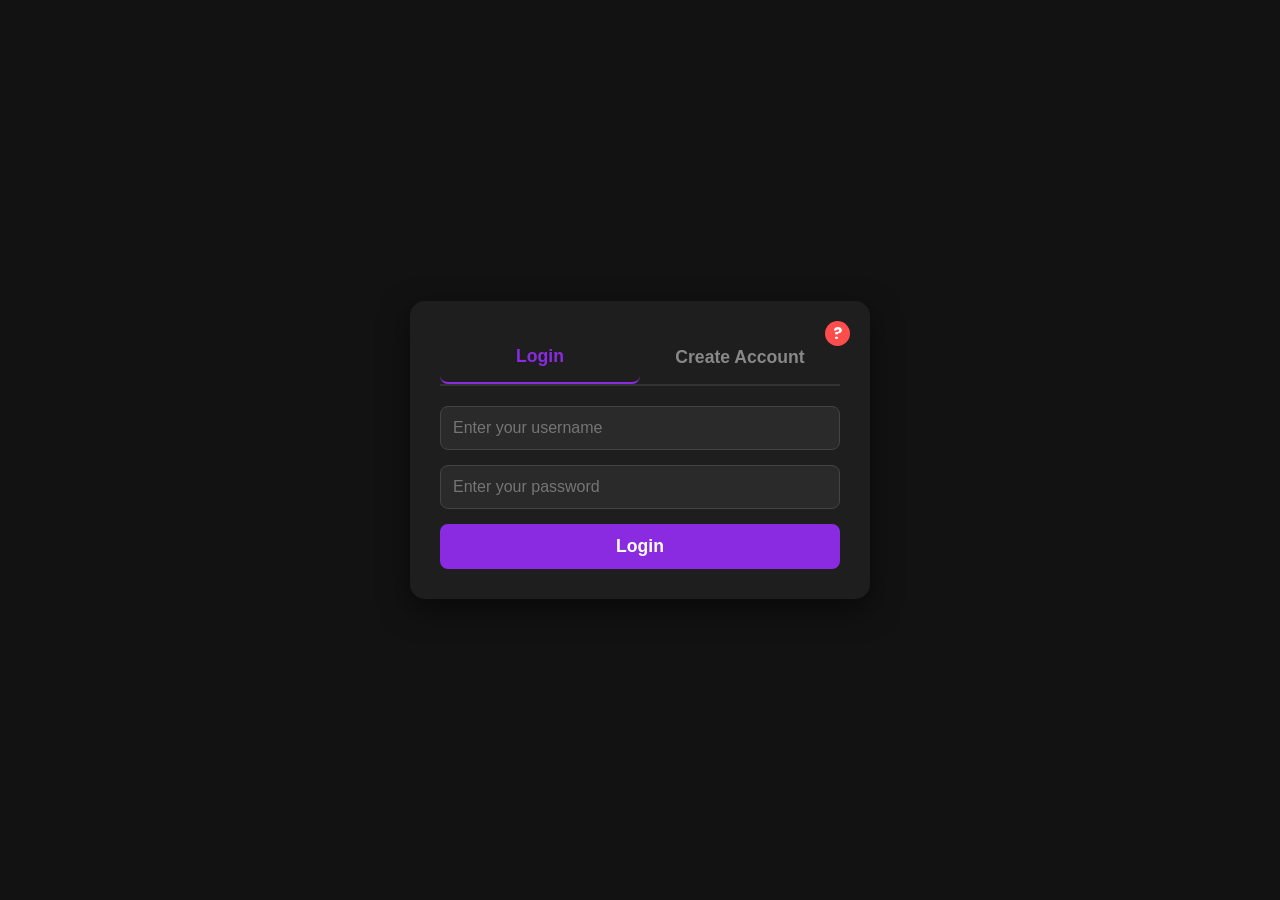
==== accountcreation.html @ 15271b29 "Create accountcreation.html" ====
<!DOCTYPE html>
<html lang="en">
<head>
    <meta charset="UTF-8">
    <meta name="viewport" content="width=device-width, initial-scale=1.0">
    <title>Account - Clip Converter</title>
    <link rel="stylesheet" href="accountreg.css">
</head>
<body>
    <div class="account-container">
        <div class="tabs">
            <button class="tab-link active" data-tab="login">Login</button>
            <button class="tab-link" data-tab="register">Create Account</button>
        </div>

        <div id="login" class="tab-content active">
            <form id="login-form">
                <div class="tooltip-container">
                    <span class="tooltip-trigger">?</span>
                    <div class="tooltip-text">If you do NOT have an account please create one.</div>
                </div>
                <input type="text" placeholder="Enter your username" required>
                <input type="password" placeholder="Enter your password" required>
                <button type="submit">Login</button>
            </form>
        </div>

        <div id="register" class="tab-content">
            <form id="register-form">
                <input type="text" id="reg-username" placeholder="Enter your username" required>
                <input type="password" id="reg-password" placeholder="Enter your password" required>
                <input type="email" id="reg-email" placeholder="Enter your email" required>
                <button type="submit">Create Account</button>
            </form>
        </div>
    </div>
    <script src="accountsystem.js"></script>
</body>
</html>
---- accountreg.css ----
@import url('https://fonts.googleapis.com/css2?family=Poppins:wght@400;600&display=swap');

body, html {
    margin: 0;
    padding: 0;
    width: 100%;
    height: 100%;
    font-family: 'Poppins', sans-serif;
    background-color: #121212;
    display: flex;
    justify-content: center;
    align-items: center;
}

.account-container {
    background-color: #1e1e1e;
    padding: 30px;
    border-radius: 15px;
    box-shadow: 0 10px 30px rgba(0, 0, 0, 0.5);
    width: 90%;
    max-width: 400px;
    position: relative;
}

.tabs {
    display: flex;
    margin-bottom: 20px;
    border-bottom: 2px solid #333;
}

.tab-link {
    flex: 1;
    padding: 15px;
    border: none;
    background: none;
    color: #888;
    cursor: pointer;
    font-size: 1.1rem;
    font-weight: 600;
    transition: color 0.3s ease, border-bottom 0.3s ease;
}

.tab-link.active {
    color: #8A2BE2;
    border-bottom: 2px solid #8A2BE2;
}

.tab-content { display: none; }
.tab-content.active { display: block; }

form {
    display: flex;
    flex-direction: column;
}

input {
    padding: 12px;
    margin-bottom: 15px;
    border: 1px solid #444;
    border-radius: 8px;
    background-color: #2a2a2a;
    color: #fff;
    font-size: 1rem;
}

button {
    padding: 12px;
    border: none;
    border-radius: 8px;
    background-color: #8A2BE2;
    color: #fff;
    font-size: 1.1rem;
    font-weight: 600;
    cursor: pointer;
    transition: background-color 0.3s ease;
}

button:hover { background-color: #7B1FA2; }

.tooltip-container {
    position: absolute;
    top: 20px;
    right: 20px;
}

.tooltip-trigger {
    width: 25px;
    height: 25px;
    background-color: #ff4d4d;
    color: #fff;
    border-radius: 50%;
    display: flex;
    justify-content: center;
    align-items: center;
    cursor: pointer;
    font-weight: 700;
}

.tooltip-text {
    visibility: hidden;
    width: 200px;
    background-color: #333;
    color: #fff;
    text-align: center;
    border-radius: 6px;
    padding: 10px;
    position: absolute;
    z-index: 1;
    bottom: 125%;
    left: 50%;
    margin-left: -110px;
    opacity: 0;
    transition: opacity 0.3s;
}

.tooltip-text::after {
    content: "";
    position: absolute;
    top: 100%;
    left: 50%;
    margin-left: -5px;
    border-width: 5px;
    border-style: solid;
    border-color: #333 transparent transparent transparent;
}

.tooltip-container:hover .tooltip-text {
    visibility: visible;
    opacity: 1;
}
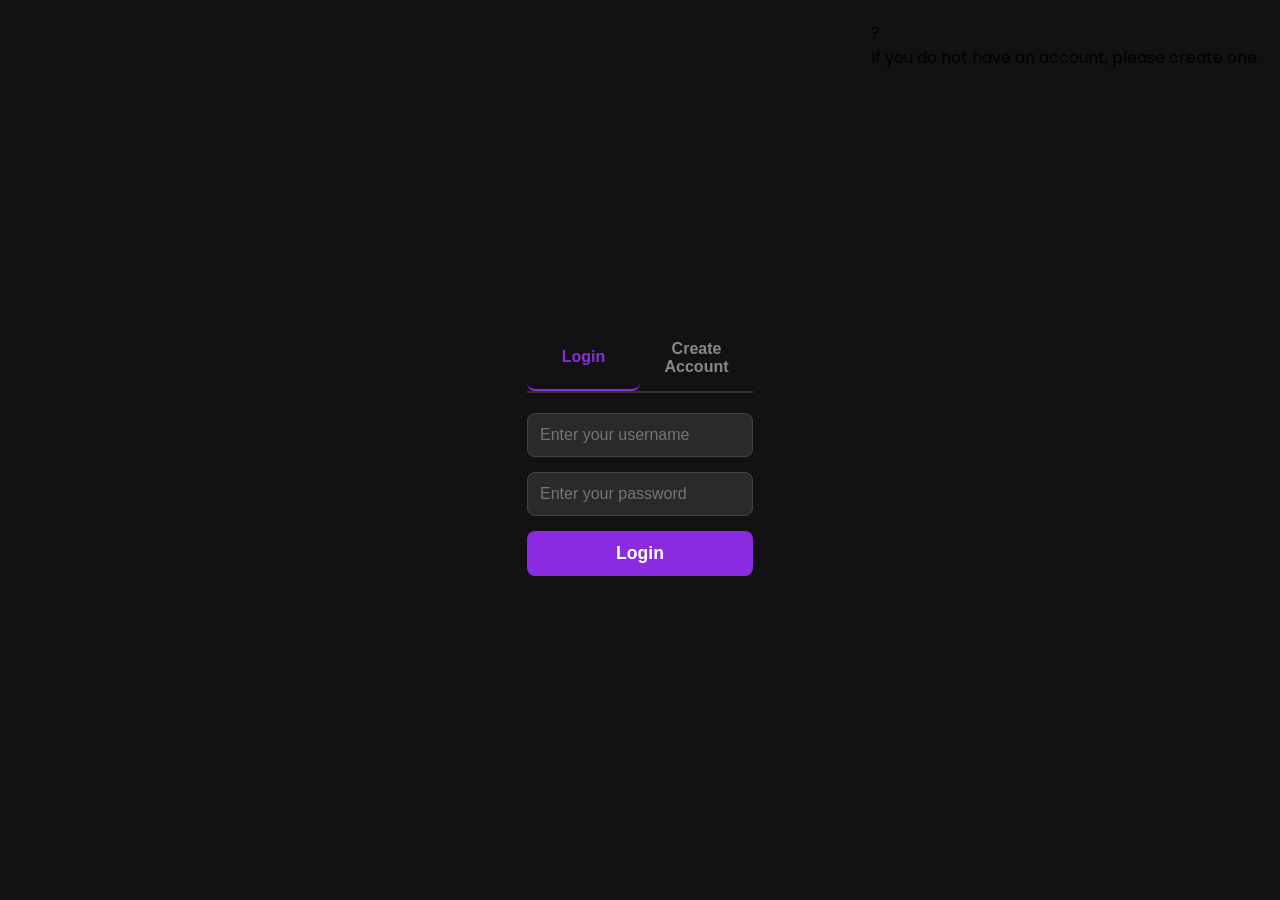
==== commit 5299bcde: "Update accountcreation.html" ====
--- a/accountcreation.html
+++ b/accountcreation.html
@@ -7,31 +7,32 @@
     <link rel="stylesheet" href="accountreg.css">
 </head>
 <body>
-    <div class="account-container">
+    <div class="form-container">
         <div class="tabs">
             <button class="tab-link active" data-tab="login">Login</button>
-            <button class="tab-link" data-tab="register">Create Account</button>
+            <button class="tab-link" data-tab="create">Create Account</button>
         </div>
 
         <div id="login" class="tab-content active">
             <form id="login-form">
-                <div class="tooltip-container">
-                    <span class="tooltip-trigger">?</span>
-                    <div class="tooltip-text">If you do NOT have an account please create one.</div>
-                </div>
                 <input type="text" placeholder="Enter your username" required>
                 <input type="password" placeholder="Enter your password" required>
                 <button type="submit">Login</button>
             </form>
         </div>
 
-        <div id="register" class="tab-content">
-            <form id="register-form">
-                <input type="text" id="reg-username" placeholder="Enter your username" required>
-                <input type="password" id="reg-password" placeholder="Enter your password" required>
-                <input type="email" id="reg-email" placeholder="Enter your email" required>
+        <div id="create" class="tab-content">
+            <form id="create-form">
+                <input type="text" id="create-username" placeholder="Enter your username" required>
+                <input type="password" id="create-password" placeholder="Enter your password" required>
+                <input type="email" id="create-email" placeholder="Enter your email" required>
                 <button type="submit">Create Account</button>
             </form>
+        </div>
+        
+        <div class="tooltip-container">
+            <div class="question-mark">?</div>
+            <div class="tooltip-box">If you do not have an account, please create one.</div>
         </div>
     </div>
     <script src="accountsystem.js"></script>
--- a/accountreg.css
+++ b/accountreg.css
@@ -10,6 +10,8 @@
     display: flex;
     justify-content: center;
     align-items: center;
+    padding: 15px;
+    box-sizing: border-box;
 }
 
 .account-container {
@@ -17,7 +19,7 @@
     padding: 30px;
     border-radius: 15px;
     box-shadow: 0 10px 30px rgba(0, 0, 0, 0.5);
-    width: 90%;
+    width: 100%;
     max-width: 400px;
     position: relative;
 }
@@ -35,7 +37,7 @@
     background: none;
     color: #888;
     cursor: pointer;
-    font-size: 1.1rem;
+    font-size: 1rem;
     font-weight: 600;
     transition: color 0.3s ease, border-bottom 0.3s ease;
 }
@@ -48,10 +50,7 @@
 .tab-content { display: none; }
 .tab-content.active { display: block; }
 
-form {
-    display: flex;
-    flex-direction: column;
-}
+form { display: flex; flex-direction: column; }
 
 input {
     padding: 12px;
@@ -76,6 +75,12 @@
 }
 
 button:hover { background-color: #7B1FA2; }
+
+#form-message {
+    text-align: center;
+    margin-top: 15px;
+    color: #00ff7f;
+}
 
 .tooltip-container {
     position: absolute;
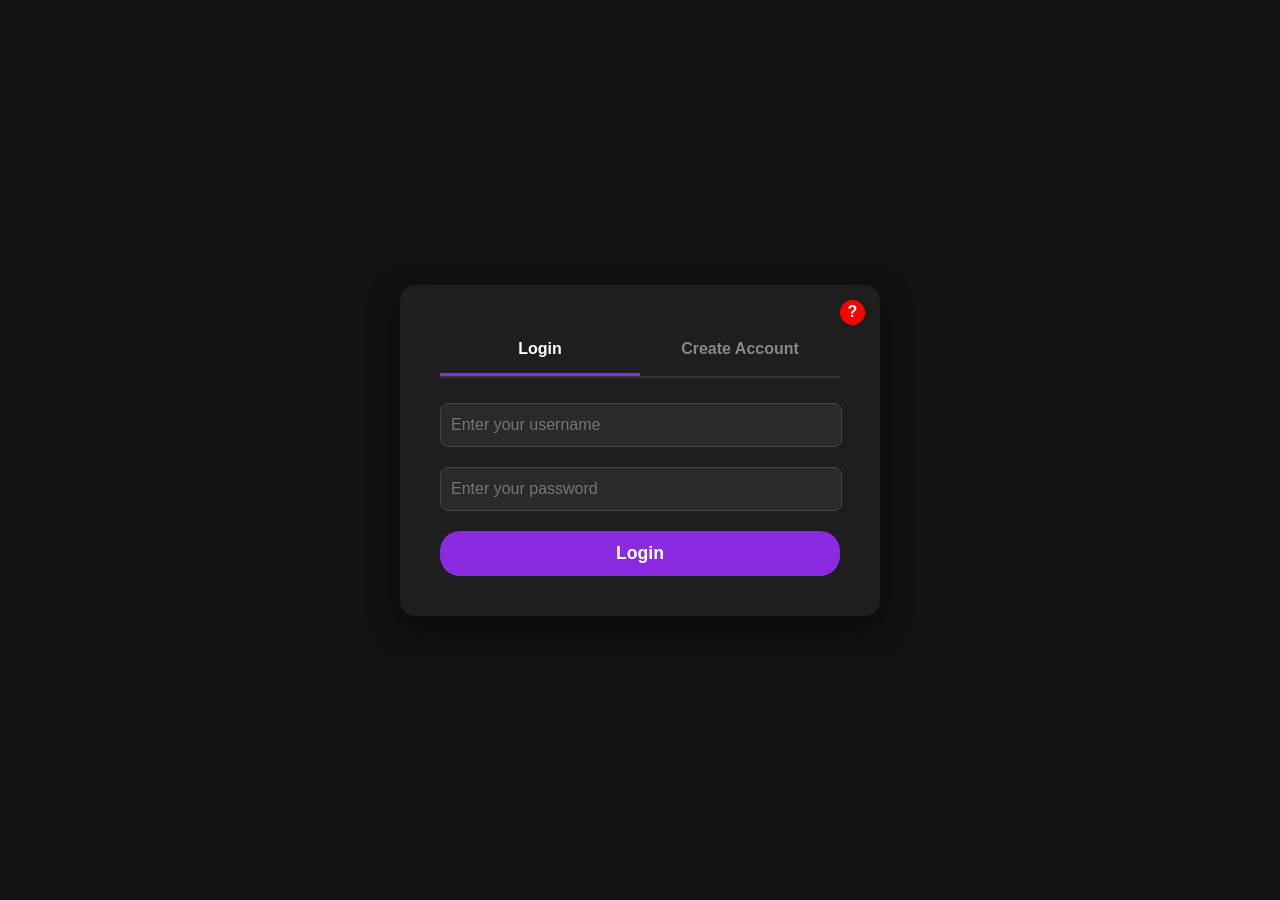
==== commit 89ac8641: "Update accountcreation.html" ====
--- a/accountcreation.html
+++ b/accountcreation.html
@@ -12,7 +12,6 @@
             <button class="tab-link active" data-tab="login">Login</button>
             <button class="tab-link" data-tab="create">Create Account</button>
         </div>
-
         <div id="login" class="tab-content active">
             <form id="login-form">
                 <input type="text" placeholder="Enter your username" required>
@@ -20,7 +19,6 @@
                 <button type="submit">Login</button>
             </form>
         </div>
-
         <div id="create" class="tab-content">
             <form id="create-form">
                 <input type="text" id="create-username" placeholder="Enter your username" required>
--- a/accountreg.css
+++ b/accountreg.css
@@ -7,102 +7,99 @@
     height: 100%;
     font-family: 'Poppins', sans-serif;
     background-color: #121212;
+    color: #ffffff;
     display: flex;
     justify-content: center;
     align-items: center;
-    padding: 15px;
-    box-sizing: border-box;
 }
 
-.account-container {
-    background-color: #1e1e1e;
-    padding: 30px;
+.form-container {
+    background: #1e1e1e;
+    padding: 40px;
     border-radius: 15px;
+    width: 90%;
+    max-width: 400px;
     box-shadow: 0 10px 30px rgba(0, 0, 0, 0.5);
-    width: 100%;
-    max-width: 400px;
     position: relative;
 }
 
 .tabs {
     display: flex;
-    margin-bottom: 20px;
+    margin-bottom: 25px;
     border-bottom: 2px solid #333;
 }
 
 .tab-link {
     flex: 1;
     padding: 15px;
+    background: none;
     border: none;
-    background: none;
     color: #888;
-    cursor: pointer;
     font-size: 1rem;
     font-weight: 600;
-    transition: color 0.3s ease, border-bottom 0.3s ease;
+    cursor: pointer;
+    transition: color 0.3s, border-bottom 0.3s;
+    border-bottom: 3px solid transparent;
 }
 
 .tab-link.active {
-    color: #8A2BE2;
-    border-bottom: 2px solid #8A2BE2;
+    color: #ffffff;
+    border-bottom: 3px solid #8A2BE2;
 }
 
 .tab-content { display: none; }
 .tab-content.active { display: block; }
 
-form { display: flex; flex-direction: column; }
-
-input {
-    padding: 12px;
-    margin-bottom: 15px;
+input[type="text"],
+input[type="password"],
+input[type="email"] {
+    width: calc(100% - 20px);
+    padding: 12px 10px;
+    margin-bottom: 20px;
     border: 1px solid #444;
     border-radius: 8px;
-    background-color: #2a2a2a;
+    background: #2a2a2a;
     color: #fff;
     font-size: 1rem;
 }
 
-button {
+button[type="submit"] {
+    width: 100%;
     padding: 12px;
     border: none;
-    border-radius: 8px;
-    background-color: #8A2BE2;
+    border-radius: 20px;
+    background: #8A2BE2;
     color: #fff;
     font-size: 1.1rem;
     font-weight: 600;
     cursor: pointer;
-    transition: background-color 0.3s ease;
+    transition: background-color 0.3s;
 }
 
-button:hover { background-color: #7B1FA2; }
-
-#form-message {
-    text-align: center;
-    margin-top: 15px;
-    color: #00ff7f;
-}
+button[type="submit"]:hover { background: #7B1FA2; }
 
 .tooltip-container {
     position: absolute;
-    top: 20px;
-    right: 20px;
+    top: 15px;
+    right: 15px;
 }
 
-.tooltip-trigger {
+.question-mark {
     width: 25px;
     height: 25px;
-    background-color: #ff4d4d;
-    color: #fff;
+    background: red;
+    color: white;
     border-radius: 50%;
     display: flex;
     justify-content: center;
     align-items: center;
+    font-weight: 600;
     cursor: pointer;
-    font-weight: 700;
 }
 
-.tooltip-text {
+.tooltip-box {
     visibility: hidden;
+    opacity: 0;
     width: 200px;
     background-color: #333;
     color: #fff;
@@ -114,11 +111,10 @@
     bottom: 125%;
     left: 50%;
     margin-left: -110px;
-    opacity: 0;
     transition: opacity 0.3s;
 }
 
-.tooltip-text::after {
+.tooltip-box::after {
     content: "";
     position: absolute;
     top: 100%;
@@ -129,7 +125,7 @@
     border-color: #333 transparent transparent transparent;
 }
 
-.tooltip-container:hover .tooltip-text {
+.tooltip-container:hover .tooltip-box {
     visibility: visible;
     opacity: 1;
 }
